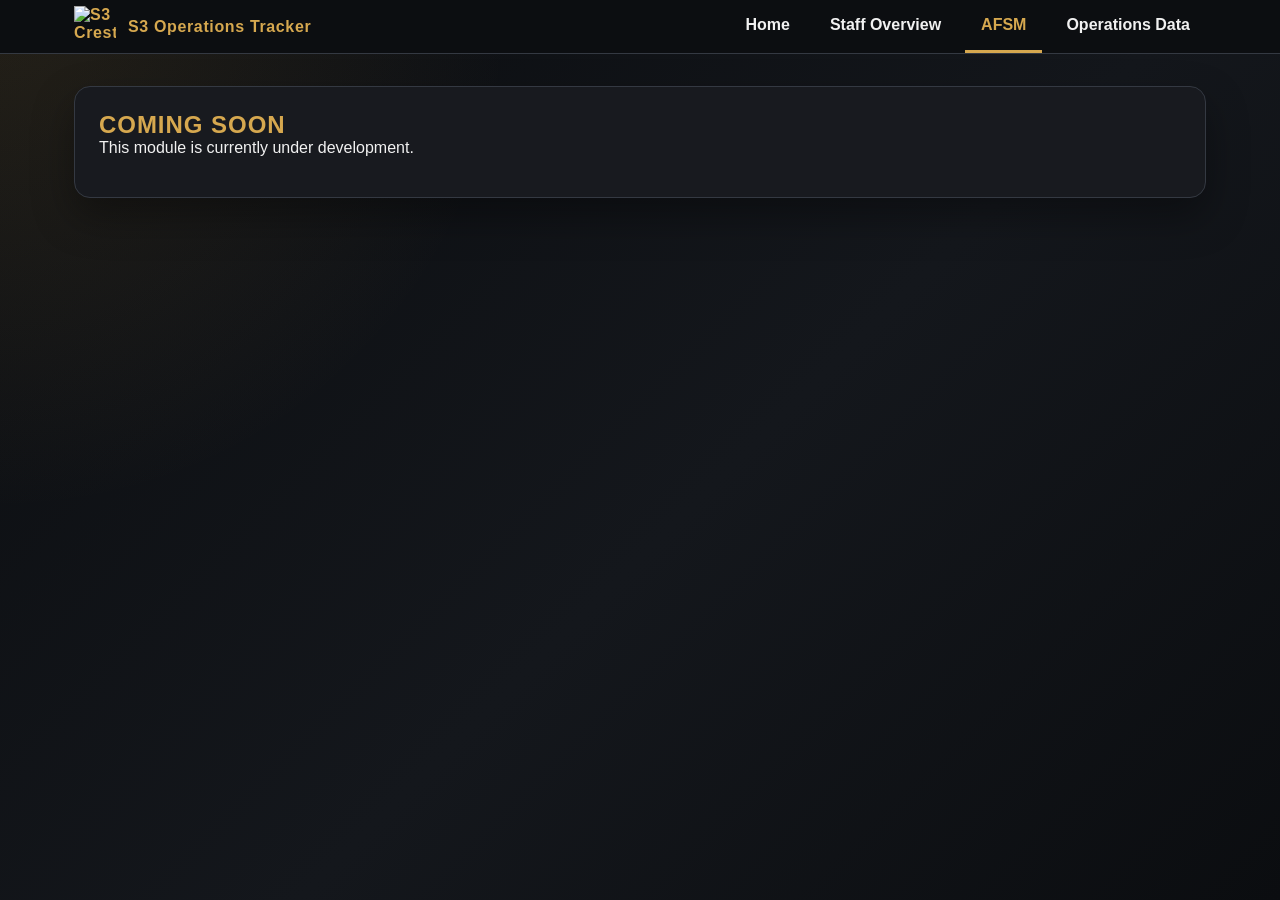
==== afsm.html @ 69e33ba5 "Update navigation bar" ====
<!DOCTYPE html>
<html lang="en">
<head>
    <meta charset="UTF-8">
    <title>Coming Soon</title>
    <link rel="stylesheet" href="./resources/style.css">
</head>

<body>
<nav class="main-nav">
    <div class="nav-container">

        <div class="nav-brand">
            <img
                    src="https://wiki.7cav.us/images/0/04/S3Crest.png?20200702032251"
                    alt="S3 Crest"
                    class="nav-logo"
            >

            <span>S3 Operations Tracker</span>
        </div>

        <ul class="nav-links">
            <li>
                <a href="./index.html" class="nav-link">
                    Home
                </a>
            </li>

            <li>
                <a href="./hq.html" class="nav-link">
                    Staff Overview
                </a>
            </li>

            <li>
                <a href="./afsm.html" class="nav-link  active">
                    AFSM
                </a>
            </li>

            <li>
                <a href="./odi.html" class="nav-link">
                    Operations Data
                </a>
            </li>
        </ul>

    </div>
</nav>
<!-- Same navigation bar here -->

<main class="dashboard">
    <section class="overview-panel">
        <h1>Coming Soon</h1>

        <p>
            This module is currently under development.
        </p>
    </section>
</main>

</body>
</html>
---- resources/style.css ----
:root {
    --bg-main: #0f1114;
    --bg-panel: #181b20;
    --bg-panel-light: #22262d;
    --bg-input: #101216;

    --text-main: #f1f1f1;
    --text-muted: #a8adb5;
    --text-soft: #d6d6d6;

    --cav-gold: #d6a84f;
    --cav-gold-dark: #9b742f;
    --cav-border: #343942;

    --success: #5f9f5f;
    --warning: #c9a646;
    --danger: #b85c5c;
    --info: #6f8fbf;

    --radius-sm: 6px;
    --radius-md: 10px;
    --radius-lg: 16px;

    --shadow-main: 0 18px 40px rgba(0, 0, 0, 0.35);
    --font-main: Arial, Helvetica, sans-serif;
}

* {
    box-sizing: border-box;
}

body {
    margin: 0;
    min-height: 100vh;
    font-family: var(--font-main);
    background:
            radial-gradient(circle at top left, rgba(214, 168, 79, 0.12), transparent 32rem),
            linear-gradient(135deg, #0b0d10 0%, #14171c 55%, #0b0d10 100%);
    color: var(--text-main);
}

.site-header {
    border-bottom: 1px solid var(--cav-border);
    background:
            url("../images/S3Crest.png");
    background-repeat: no-repeat;
    background-position: right 3rem center;
    background-size: 80px;
}

.header-content {
    max-width: 1180px;
    margin: 0 auto;
    padding: 2.5rem 1.5rem;
    display: flex;
    align-items: center;
    justify-content: space-between;
    gap: 2rem;
}

h1,
h2,
h3,
p {
    margin-top: 0;
}

h1 {
    margin-bottom: 0;
    color: var(--cav-gold);
    letter-spacing: 0.04em;
    text-transform: uppercase;
}

h2 {
    color: var(--text-main);
}

h3 {
    color: var(--cav-gold);
}

.header-subtitle {
    max-width: 360px;
    margin-bottom: 0;
    color: var(--text-muted);
    text-align: right;
}

.eyebrow {
    margin-bottom: 0.35rem;
    font-size: 0.75rem;
    font-weight: 700;
    color: var(--cav-gold);
    text-transform: uppercase;
    letter-spacing: 0.14em;
}

.dashboard {
    max-width: 1180px;
    margin: 0 auto;
    padding: 2rem 1.5rem 4rem;
}

.search-panel,
.overview-panel,
.modal-content {
    background: rgba(24, 27, 32, 0.96);
    border: 1px solid var(--cav-border);
    border-radius: var(--radius-lg);
    box-shadow: var(--shadow-main);
}

.search-panel {
    padding: 1.5rem;
    margin-bottom: 1.5rem;
}

.search-panel p {
    color: var(--text-muted);
}

.search-form label,
.form-group label {
    display: block;
    margin-bottom: 0.4rem;
    color: var(--text-soft);
    font-weight: 700;
}

.search-row {
    display: flex;
    gap: 0.75rem;
}

input,
select,
textarea {
    width: 100%;
    padding: 0.8rem 0.9rem;
    color: var(--text-main);
    background: var(--bg-input);
    border: 1px solid var(--cav-border);
    border-radius: var(--radius-sm);
    font: inherit;
}

textarea {
    resize: vertical;
}

input:focus,
select:focus,
textarea:focus {
    outline: none;
    border-color: var(--cav-gold);
    box-shadow: 0 0 0 3px rgba(214, 168, 79, 0.16);
}

button {
    cursor: pointer;
    border: none;
    border-radius: var(--radius-sm);
    font: inherit;
    font-weight: 700;
}

.search-row button,
.primary-button,
.secondary-button {
    padding: 0.8rem 1rem;
    color: #111;
    background: linear-gradient(180deg, var(--cav-gold), var(--cav-gold-dark));
    white-space: nowrap;
}

.search-row button:hover,
.primary-button:hover,
.secondary-button:hover {
    filter: brightness(1.08);
}

.secondary-button {
    color: #111;
}

.icon-button {
    width: 2.2rem;
    height: 2.2rem;
    color: var(--text-main);
    background: var(--bg-panel-light);
    border: 1px solid var(--cav-border);
}

.overview-panel {
    padding: 1.5rem;
}

.overview-header {
    display: flex;
    align-items: center;
    justify-content: space-between;
    gap: 1.5rem;
    margin-bottom: 1.25rem;
}

.staff-details {
    display: grid;
    grid-template-columns: repeat(4, 1fr);
    gap: 0.9rem;
    margin-bottom: 1.25rem;
}

.detail-card,
.current-status-card {
    background: var(--bg-panel-light);
    border: 1px solid var(--cav-border);
    border-radius: var(--radius-md);
}

.detail-card {
    padding: 1rem;
}

.detail-card span {
    display: block;
    margin-bottom: 0.35rem;
    color: var(--text-muted);
    font-size: 0.8rem;
    text-transform: uppercase;
}

.detail-card strong {
    color: var(--text-main);
}

.current-status-card {
    padding: 1.25rem;
    display: flex;
    justify-content: space-between;
    align-items: center;
    gap: 2rem;
    margin-bottom: 1.5rem;
}

.status-pill {
    display: inline-block;
    padding: 0.45rem 0.75rem;
    border-radius: 999px;
    color: #111;
    background: var(--warning);
    font-weight: 800;
    text-transform: uppercase;
    letter-spacing: 0.06em;
}

.status-accounted {
    background: var(--success);
}

.status-excused {
    background: var(--info);
}

.status-pending {
    background: var(--warning);
}

.status-unexcused {
    background: var(--danger);
    color: #fff;
}

.history-section h3 {
    margin-bottom: 0.75rem;
}

.table-wrapper {
    overflow-x: auto;
    border: 1px solid var(--cav-border);
    border-radius: var(--radius-md);
}

table {
    width: 100%;
    border-collapse: collapse;
    background: var(--bg-panel);
}

th,
td {
    padding: 0.85rem;
    text-align: left;
    border-bottom: 1px solid var(--cav-border);
}

th {
    color: var(--cav-gold);
    background: #111317;
    text-transform: uppercase;
    font-size: 0.8rem;
    letter-spacing: 0.06em;
}

td {
    color: var(--text-soft);
}

tr:last-child td {
    border-bottom: none;
}

.search-results {
    margin-top: 1rem;
    padding: 1rem;
    background: var(--bg-panel-light);
    border: 1px solid var(--cav-border);
    border-radius: var(--radius-md);
}

.modal {
    position: fixed;
    inset: 0;
    padding: 1.5rem;
    background: rgba(0, 0, 0, 0.72);
    display: flex;
    align-items: center;
    justify-content: center;
    z-index: 100;
}

.modal-content {
    width: min(620px, 100%);
    padding: 1.5rem;
}

.modal-header {
    display: flex;
    align-items: center;
    justify-content: space-between;
    margin-bottom: 1.25rem;
}

.report-form {
    display: grid;
    gap: 1rem;
}

.form-row {
    display: grid;
    grid-template-columns: 1fr 1fr;
    gap: 1rem;
}

.hidden {
    display: none !important;
}

.submit-status {
    margin: 0;
    color: var(--cav-gold);
    font-weight: 700;
}

.primary-button:disabled {
    opacity: 0.5;
    cursor: not-allowed;
}

.six-month-section {
    margin-bottom: 1.5rem;
}

.six-month-section h3 {
    margin-bottom: 0.75rem;
}

.month-status-grid {
    display: grid;
    grid-template-columns: repeat(6, 1fr);
    gap: 0.75rem;
}

.month-status-card {
    padding: 1rem;
    border-radius: var(--radius-md);
    border: 1px solid var(--cav-border);
    text-align: center;
    background: var(--bg-panel-light);
}

.month-status-card span,
.month-status-card small {
    display: block;
}

.month-status-card span {
    color: var(--text-main);
    font-weight: 700;
    text-transform: uppercase;
}

.month-status-card strong {
    display: block;
    margin: 0.4rem 0;
    font-size: 0.85rem;
    text-transform: uppercase;
    letter-spacing: 0.04em;
}

.month-status-card small {
    color: rgba(255, 255, 255, 0.75);
}

.month-status-accounted {
    background: rgba(95, 159, 95, 0.25);
    border-color: var(--success);
}

.month-status-accounted strong {
    color: var(--success);
}

.month-status-excused {
    background: rgba(201, 166, 70, 0.25);
    border-color: var(--warning);
}

.month-status-excused strong {
    color: var(--warning);
}

.month-status-pending {
    background: rgba(120, 125, 135, 0.25);
    border-color: #777d87;
}

.month-status-pending strong {
    color: #b6bac2;
}

.month-status-unexcused {
    background: rgba(184, 92, 92, 0.25);
    border-color: var(--danger);
}

.month-status-unexcused strong {
    color: var(--danger);
}

@media (max-width: 900px) {
    .month-status-grid {
        grid-template-columns: repeat(3, 1fr);
    }
}

@media (max-width: 520px) {
    .month-status-grid {
        grid-template-columns: 1fr;
    }
}

.current-reporting-month {
    box-shadow: 0 0 0 2px var(--cav-gold);
}

button:disabled,
input:disabled {
    opacity: 0.55;
    cursor: not-allowed;
}

@media (max-width: 800px) {
    .site-header {
        background-position: right 1rem top 1rem;
        background-size: 90px;
    }

    .header-content,
    .overview-header,
    .current-status-card,
    .search-row {
        flex-direction: column;
        align-items: stretch;
    }

    .header-subtitle {
        text-align: left;
    }

    .staff-details {
        grid-template-columns: 1fr;
    }

    .form-row {
        grid-template-columns: 1fr;
    }
}

.hq-summary-grid {
    display: grid;
    grid-template-columns: repeat(5, 1fr);
    gap: 0.9rem;
    margin-bottom: 1.5rem;
}

.hq-filter {
    max-width: 220px;
}

.page-link {
    display: inline-block;
    text-decoration: none;
    text-align: center;
}

@media (max-width: 1000px) {
    .hq-summary-grid {
        grid-template-columns: repeat(2, 1fr);
    }
}

@media (max-width: 520px) {
    .hq-summary-grid {
        grid-template-columns: 1fr;
    }

    .hq-filter {
        max-width: 100%;
    }
}

.main-nav {
    background: #0c0e11;
    border-bottom: 1px solid var(--cav-border);
    position: sticky;
    top: 0;
    z-index: 1000;
}

.nav-container {
    max-width: 1180px;
    margin: 0 auto;
    padding: 0 1.5rem;

    display: flex;
    justify-content: space-between;
    align-items: center;
}

.nav-brand {
    display: flex;
    align-items: center;
    gap: 0.75rem;

    color: var(--cav-gold);
    font-weight: 700;
    letter-spacing: 0.04em;
}

.nav-logo {
    width: 42px;
    height: 42px;
    object-fit: contain;
}

.nav-links {
    list-style: none;

    display: flex;
    gap: 0.5rem;

    margin: 0;
    padding: 0;
}

.nav-link {
    display: block;

    padding: 1rem 1rem;

    color: var(--text-main);
    text-decoration: none;
    font-weight: 600;

    border-bottom: 3px solid transparent;

    transition: all 0.2s ease;
}

.nav-link:hover {
    color: var(--cav-gold);
    border-bottom-color: rgba(214, 168, 79, 0.5);
}

.nav-link.active {
    color: var(--cav-gold);
    border-bottom-color: var(--cav-gold);
}
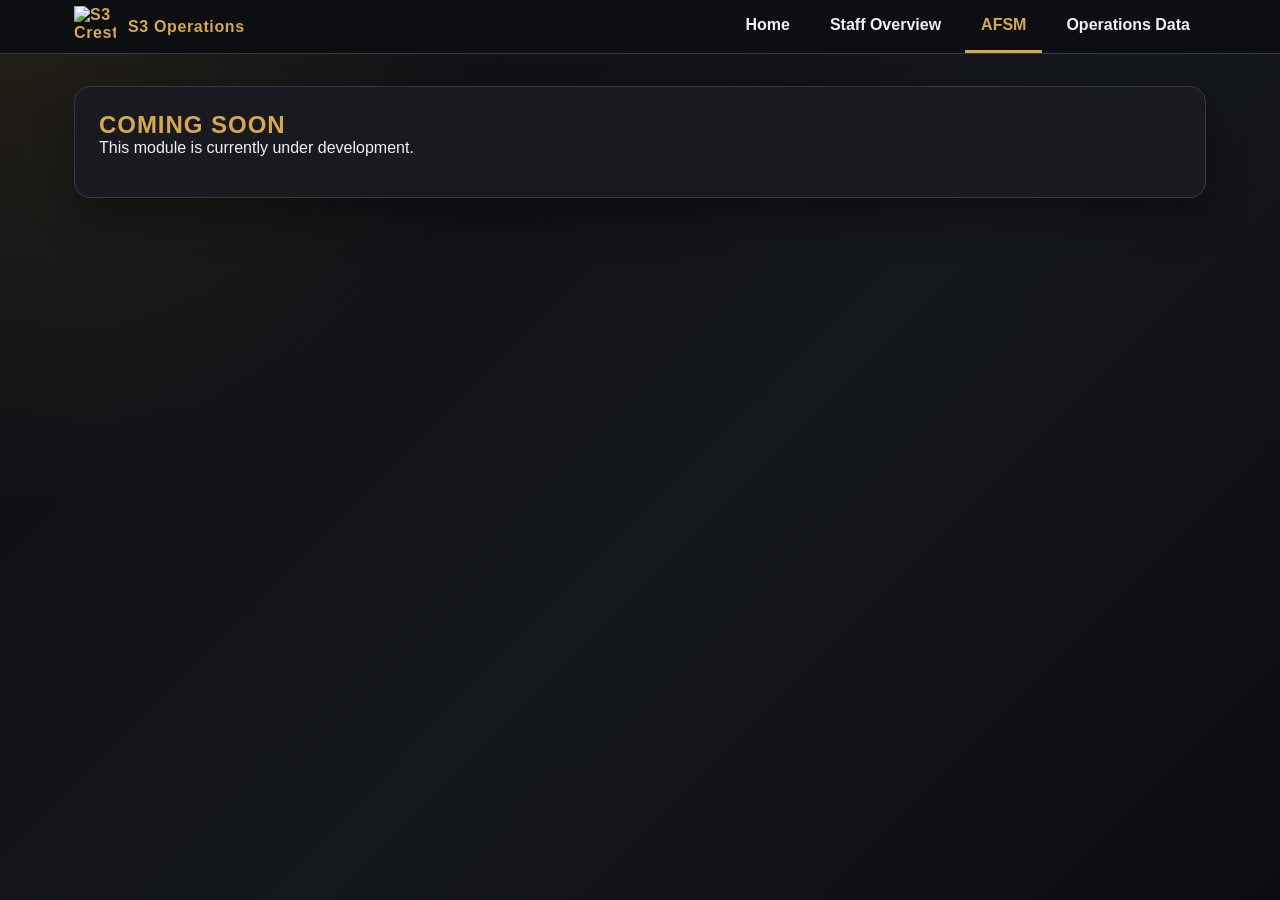
==== commit 13351717: "Included Accountability Legend" ====
--- a/afsm.html
+++ b/afsm.html
@@ -17,7 +17,7 @@
                     class="nav-logo"
             >
 
-            <span>S3 Operations Tracker</span>
+            <span>S3 Operations</span>
         </div>
 
         <ul class="nav-links">
--- a/resources/style.css
+++ b/resources/style.css
@@ -41,8 +41,6 @@
 
 .site-header {
     border-bottom: 1px solid var(--cav-border);
-    background:
-            url("../images/S3Crest.png");
     background-repeat: no-repeat;
     background-position: right 3rem center;
     background-size: 80px;
@@ -596,4 +594,143 @@
 .nav-link.active {
     color: var(--cav-gold);
     border-bottom-color: var(--cav-gold);
+}
+
+.matrix-note {
+    color: var(--text-muted);
+    margin-bottom: 0;
+}
+
+.matrix-wrapper {
+    max-height: 70vh;
+    overflow: auto;
+}
+
+.accountability-matrix {
+    min-width: 850px;
+}
+
+.accountability-matrix th,
+.accountability-matrix td {
+    text-align: center;
+    vertical-align: middle;
+}
+
+.accountability-matrix th small {
+    display: block;
+    color: var(--text-muted);
+    font-size: 0.7rem;
+}
+
+.sticky-staff-column {
+    position: sticky;
+    left: 0;
+    z-index: 3;
+    min-width: 260px;
+    text-align: left !important;
+    background: #111317;
+}
+
+td.sticky-staff-column {
+    background: var(--bg-panel);
+}
+
+.staff-name-button {
+    display: block;
+    padding: 0;
+    margin-bottom: 0.2rem;
+    color: var(--cav-gold);
+    background: none;
+    border: none;
+    font-weight: 800;
+    text-align: left;
+}
+
+.staff-name-button:hover {
+    text-decoration: underline;
+}
+
+.sticky-staff-column small {
+    display: block;
+    color: var(--text-muted);
+    font-size: 0.75rem;
+}
+
+.matrix-status-cell {
+    width: 90px;
+}
+
+.matrix-status-dot {
+    display: inline-flex;
+    align-items: center;
+    justify-content: center;
+
+    width: 34px;
+    height: 34px;
+
+    border-radius: 50%;
+    font-weight: 900;
+    font-size: 0.85rem;
+}
+
+.matrix-accounted {
+    background: var(--success);
+    color: #111;
+}
+
+.matrix-excused {
+    background: var(--warning);
+    color: #111;
+}
+
+.matrix-pending {
+    background: #777d87;
+    color: #111;
+}
+
+.matrix-unexcused {
+    background: var(--danger);
+    color: #fff;
+}
+
+.staff-detail-modal-content {
+    width: min(1000px, 100%);
+    max-height: 90vh;
+    overflow-y: auto;
+}
+
+.hq-controls {
+    display: flex;
+    flex-direction: column;
+    gap: 0.35rem;
+    min-width: 220px;
+}
+
+.hq-controls label {
+    color: var(--text-muted);
+    font-size: 0.8rem;
+    font-weight: 700;
+    text-transform: uppercase;
+}
+
+.accountability-legend {
+    display: flex;
+    flex-wrap: wrap;
+    gap: 1rem;
+    margin-bottom: 1rem;
+    padding: 0.75rem 1rem;
+
+    background: var(--bg-panel-light);
+    border: 1px solid var(--cav-border);
+    border-radius: var(--radius-md);
+}
+
+.legend-item {
+    display: flex;
+    align-items: center;
+    gap: 0.5rem;
+
+    color: var(--text-main);
+    font-size: 0.9rem;
+    font-weight: 600;
 }
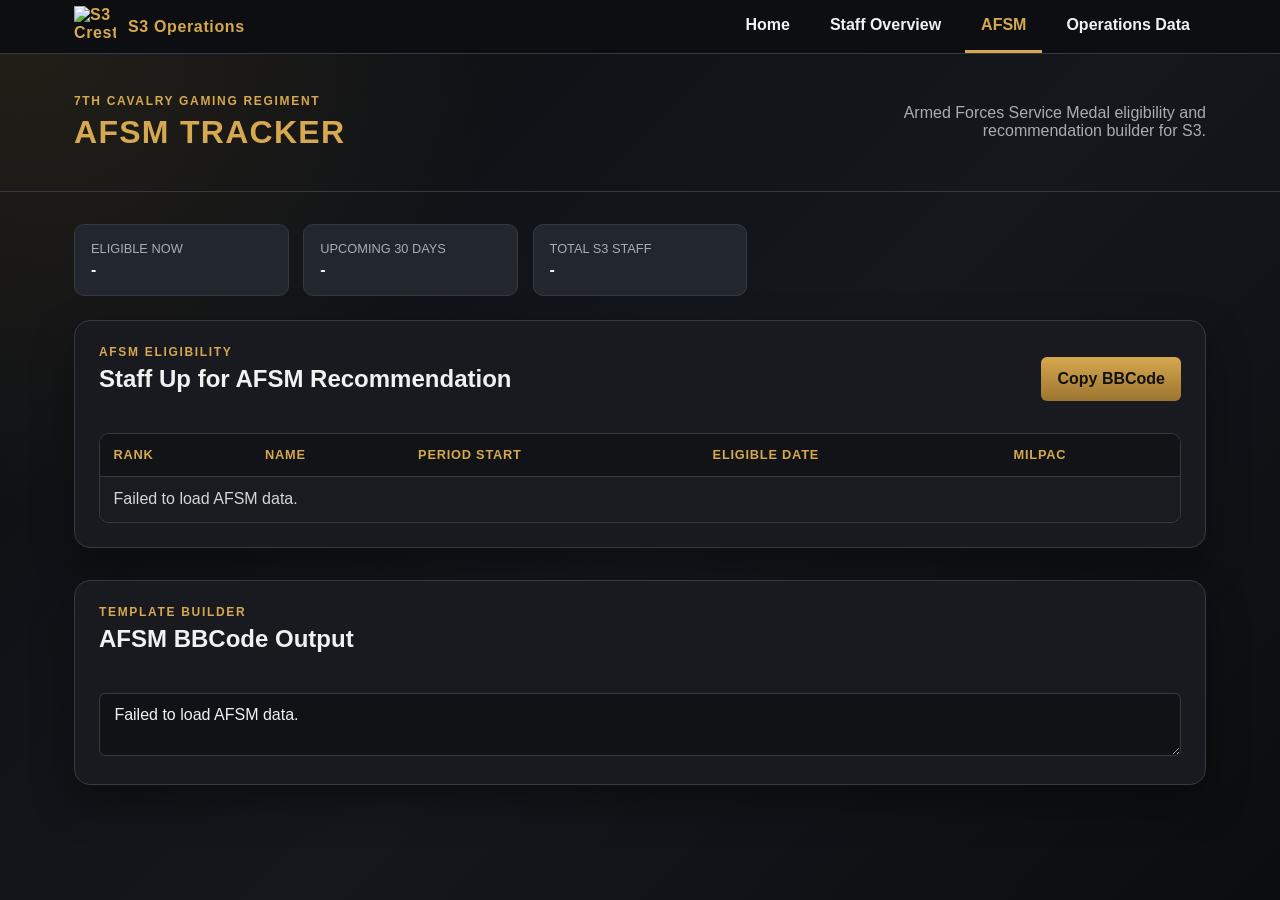
==== commit 526ab8f2: "implement AFSM Module" ====
--- a/afsm.html
+++ b/afsm.html
@@ -1,64 +1,117 @@
 <!DOCTYPE html>
 <html lang="en">
 <head>
-    <meta charset="UTF-8">
-    <title>Coming Soon</title>
-    <link rel="stylesheet" href="./resources/style.css">
+    <meta charset="UTF-8" />
+    <meta name="viewport" content="width=device-width, initial-scale=1.0" />
+
+    <title>AFSM Tracker</title>
+
+    <link rel="stylesheet" href="./resources/style.css?v=1.0.5" />
 </head>
 
 <body>
 <nav class="main-nav">
     <div class="nav-container">
-
         <div class="nav-brand">
             <img
                     src="https://wiki.7cav.us/images/0/04/S3Crest.png?20200702032251"
                     alt="S3 Crest"
                     class="nav-logo"
-            >
-
+            />
             <span>S3 Operations</span>
         </div>
 
         <ul class="nav-links">
-            <li>
-                <a href="./index.html" class="nav-link">
-                    Home
-                </a>
-            </li>
-
-            <li>
-                <a href="./hq.html" class="nav-link">
-                    Staff Overview
-                </a>
-            </li>
-
-            <li>
-                <a href="./afsm.html" class="nav-link  active">
-                    AFSM
-                </a>
-            </li>
-
-            <li>
-                <a href="./odi.html" class="nav-link">
-                    Operations Data
-                </a>
-            </li>
+            <li><a href="./index.html" class="nav-link">Home</a></li>
+            <li><a href="./hq.html" class="nav-link">Staff Overview</a></li>
+            <li><a href="./afsm.html" class="nav-link active">AFSM</a></li>
+            <li><a href="./odi.html" class="nav-link">Operations Data</a></li>
         </ul>
-
     </div>
 </nav>
-<!-- Same navigation bar here -->
+
+<header class="site-header">
+    <div class="header-content">
+        <div>
+            <p class="eyebrow">7th Cavalry Gaming Regiment</p>
+            <h1>AFSM Tracker</h1>
+        </div>
+
+        <p class="header-subtitle">
+            Armed Forces Service Medal eligibility and recommendation builder for S3.
+        </p>
+    </div>
+</header>
 
 <main class="dashboard">
+    <section class="hq-summary-grid afsm-summary-grid">
+        <div class="detail-card">
+            <span>Eligible Now</span>
+            <strong id="eligibleNowCount">-</strong>
+        </div>
+
+        <div class="detail-card">
+            <span>Upcoming 30 Days</span>
+            <strong id="upcomingCount">-</strong>
+        </div>
+
+        <div class="detail-card">
+            <span>Total S3 Staff</span>
+            <strong id="totalAfsmStaffCount">-</strong>
+        </div>
+    </section>
+
     <section class="overview-panel">
-        <h1>Coming Soon</h1>
+        <div class="overview-header">
+            <div>
+                <p class="eyebrow">AFSM Eligibility</p>
+                <h2>Staff Up for AFSM Recommendation</h2>
+            </div>
 
-        <p>
-            This module is currently under development.
-        </p>
+            <button id="copyAfsmBbcodeBtn" class="primary-button" type="button">
+                Copy BBCode
+            </button>
+        </div>
+
+        <div class="table-wrapper">
+            <table>
+                <thead>
+                <tr>
+                    <th>Rank</th>
+                    <th>Name</th>
+                    <th>Period Start</th>
+                    <th>Eligible Date</th>
+                    <th>Milpac</th>
+                </tr>
+                </thead>
+
+                <tbody id="afsmEligibleBody">
+                <tr>
+                    <td colspan="5">Loading AFSM eligibility data...</td>
+                </tr>
+                </tbody>
+            </table>
+        </div>
+    </section>
+
+    <section class="overview-panel">
+        <div class="overview-header">
+            <div>
+                <p class="eyebrow">Template Builder</p>
+                <h2>AFSM BBCode Output</h2>
+            </div>
+        </div>
+
+        <textarea
+                id="afsmBbcodeOutput"
+                class="afsm-bbcode-output"
+                readonly
+                placeholder="Eligible AFSM recommendation BBCode will appear here..."
+        ></textarea>
     </section>
 </main>
 
+<script src="./resources/api.js?v=1.0.5"></script>
+<script src="./resources/afsm.js?v=1.0.5"></script>
 </body>
 </html>
--- a/resources/style.css
+++ b/resources/style.css
@@ -165,21 +165,34 @@
 
 .search-row button,
 .primary-button,
-.secondary-button {
+.secondary-button,
+.hq-action-button,
+.odi-report-button {
     padding: 0.8rem 1rem;
     color: #111;
     background: linear-gradient(180deg, var(--cav-gold), var(--cav-gold-dark));
     white-space: nowrap;
+    border: none;
+    border-radius: var(--radius-sm);
+    font-weight: 700;
+    cursor: pointer;
 }
 
 .search-row button:hover,
 .primary-button:hover,
-.secondary-button:hover {
+.secondary-button:hover,
+.hq-action-button:hover,
+.odi-report-button:hover {
     filter: brightness(1.08);
 }
 
 .secondary-button {
     color: #111;
+}
+
+.hq-action-button,
+.odi-report-button {
+    align-self: flex-end;
 }
 
 .icon-button {
@@ -446,18 +459,6 @@
     color: var(--danger);
 }
 
-@media (max-width: 900px) {
-    .month-status-grid {
-        grid-template-columns: repeat(3, 1fr);
-    }
-}
-
-@media (max-width: 520px) {
-    .month-status-grid {
-        grid-template-columns: 1fr;
-    }
-}
-
 .current-reporting-month {
     box-shadow: 0 0 0 2px var(--cav-gold);
 }
@@ -466,33 +467,6 @@
 input:disabled {
     opacity: 0.55;
     cursor: not-allowed;
-}
-
-@media (max-width: 800px) {
-    .site-header {
-        background-position: right 1rem top 1rem;
-        background-size: 90px;
-    }
-
-    .header-content,
-    .overview-header,
-    .current-status-card,
-    .search-row {
-        flex-direction: column;
-        align-items: stretch;
-    }
-
-    .header-subtitle {
-        text-align: left;
-    }
-
-    .staff-details {
-        grid-template-columns: 1fr;
-    }
-
-    .form-row {
-        grid-template-columns: 1fr;
-    }
 }
 
 .hq-summary-grid {
@@ -510,22 +484,6 @@
     display: inline-block;
     text-decoration: none;
     text-align: center;
-}
-
-@media (max-width: 1000px) {
-    .hq-summary-grid {
-        grid-template-columns: repeat(2, 1fr);
-    }
-}
-
-@media (max-width: 520px) {
-    .hq-summary-grid {
-        grid-template-columns: 1fr;
-    }
-
-    .hq-filter {
-        max-width: 100%;
-    }
 }
 
 .main-nav {
@@ -564,25 +522,19 @@
 
 .nav-links {
     list-style: none;
-
     display: flex;
     gap: 0.5rem;
-
     margin: 0;
     padding: 0;
 }
 
 .nav-link {
     display: block;
-
     padding: 1rem 1rem;
-
     color: var(--text-main);
     text-decoration: none;
     font-weight: 600;
-
     border-bottom: 3px solid transparent;
-
     transition: all 0.2s ease;
 }
 
@@ -664,10 +616,8 @@
     display: inline-flex;
     align-items: center;
     justify-content: center;
-
     width: 34px;
     height: 34px;
-
     border-radius: 50%;
     font-weight: 900;
     font-size: 0.85rem;
@@ -713,6 +663,15 @@
     text-transform: uppercase;
 }
 
+.hq-header-actions,
+.odi-overview-toolbar,
+.odi-controls {
+    display: flex;
+    align-items: flex-end;
+    gap: 1rem;
+    flex-wrap: wrap;
+}
+
 .accountability-legend {
     display: flex;
     flex-wrap: wrap;
@@ -733,4 +692,228 @@
     color: var(--text-main);
     font-size: 0.9rem;
     font-weight: 600;
+}
+
+.odi-overview-table {
+    min-width: 1100px;
+}
+
+.odi-overview-table th,
+.odi-overview-table td {
+    white-space: nowrap;
+    text-align: center;
+}
+
+.odi-overview-header-row td,
+.odi-overview-header-row th {
+    color: var(--cav-gold);
+    background: #111317;
+    font-weight: 800;
+    text-transform: uppercase;
+}
+
+.odi-overview-summary-row td,
+.odi-overview-summary-row th {
+    background: rgba(214, 168, 79, 0.12);
+    font-weight: 800;
+}
+
+.odi-generated-overview {
+    margin-top: 1.5rem;
+}
+
+.overview-panel + .overview-panel {
+    margin-top: 2rem;
+}
+
+.odi-empty-state {
+    padding: 1.5rem;
+    background: var(--bg-panel-light);
+    border: 1px dashed var(--cav-border);
+    border-radius: var(--radius-md);
+    color: var(--text-muted);
+}
+
+.odi-empty-state h3 {
+    margin-bottom: 0.4rem;
+    color: var(--cav-gold);
+}
+
+.odi-readable-table {
+    border: 1px solid var(--cav-border);
+    border-radius: var(--radius-md);
+    overflow: hidden;
+}
+
+.odi-readable-table th {
+    background: #111317;
+    color: var(--cav-gold);
+    text-align: center;
+}
+
+.odi-readable-table td {
+    text-align: center;
+    font-weight: 600;
+}
+
+.odi-readable-table tbody tr:nth-child(even) {
+    background: rgba(255, 255, 255, 0.035);
+}
+
+.odi-readable-table tbody tr:hover {
+    background: rgba(214, 168, 79, 0.1);
+}
+
+.odi-readable-table td:first-child,
+.odi-readable-table th:first-child {
+    text-align: left;
+}
+
+.odi-summary-highlight-row {
+    background: rgba(214, 168, 79, 0.12);
+}
+
+.odi-overview-clickable-row {
+    cursor: pointer;
+}
+
+.odi-overview-clickable-row:hover {
+    background: rgba(214, 168, 79, 0.14);
+}
+
+.odi-breakdown-row td {
+    background: rgba(0, 0, 0, 0.18);
+    padding: 1rem;
+}
+
+.odi-breakdown-table {
+    width: 100%;
+    border-collapse: collapse;
+    background: var(--bg-panel-light);
+    border: 1px solid var(--cav-border);
+    border-radius: var(--radius-md);
+    overflow: hidden;
+}
+
+.odi-breakdown-table th {
+    color: var(--cav-gold);
+    background: #111317;
+}
+
+.odi-breakdown-table td,
+.odi-breakdown-table th {
+    padding: 0.7rem;
+    text-align: center;
+    border-bottom: 1px solid var(--cav-border);
+}
+
+.odi-top-bar {
+    display: flex;
+    justify-content: space-between;
+    align-items: center;
+    gap: 1.5rem;
+    margin-bottom: 2rem;
+}
+
+.odi-top-bar .hq-summary-grid {
+    flex: 1;
+}
+
+.odi-report-button:active,
+.hq-action-button:active {
+    transform: translateY(0);
+}
+
+@media (max-width: 1000px) {
+    .hq-summary-grid {
+        grid-template-columns: repeat(2, 1fr);
+    }
+}
+
+@media (max-width: 900px) {
+    .month-status-grid {
+        grid-template-columns: repeat(3, 1fr);
+    }
+}
+
+@media (max-width: 800px) {
+    .site-header {
+        background-position: right 1rem top 1rem;
+        background-size: 90px;
+    }
+
+    .header-content,
+    .overview-header,
+    .current-status-card,
+    .search-row {
+        flex-direction: column;
+        align-items: stretch;
+    }
+
+    .header-subtitle {
+        text-align: left;
+    }
+
+    .staff-details {
+        grid-template-columns: 1fr;
+    }
+
+    .form-row {
+        grid-template-columns: 1fr;
+    }
+
+    .hq-action-button,
+    .odi-report-button {
+        width: 100%;
+    }
+}
+
+@media (max-width: 700px) {
+    .odi-controls {
+        width: 100%;
+    }
+}
+
+@media (max-width: 520px) {
+    .hq-summary-grid,
+    .month-status-grid {
+        grid-template-columns: 1fr;
+    }
+
+    .hq-filter {
+        max-width: 100%;
+    }
+}
+
+.afsm-link {
+    display: inline-flex;
+    align-items: center;
+    justify-content: center;
+
+    padding: 0.45rem 0.8rem;
+
+    background: linear-gradient(
+            180deg,
+            var(--cav-gold),
+            var(--cav-gold-dark)
+    );
+
+    color: #111;
+    text-decoration: none;
+    font-weight: 700;
+    font-size: 0.85rem;
+
+    border-radius: var(--radius-sm);
+
+    transition: all 0.2s ease;
+}
+
+.afsm-link:hover {
+    filter: brightness(1.08);
+    transform: translateY(-1px);
+    text-decoration: none;
+}
+
+.afsm-link:active {
+    transform: translateY(0);
 }
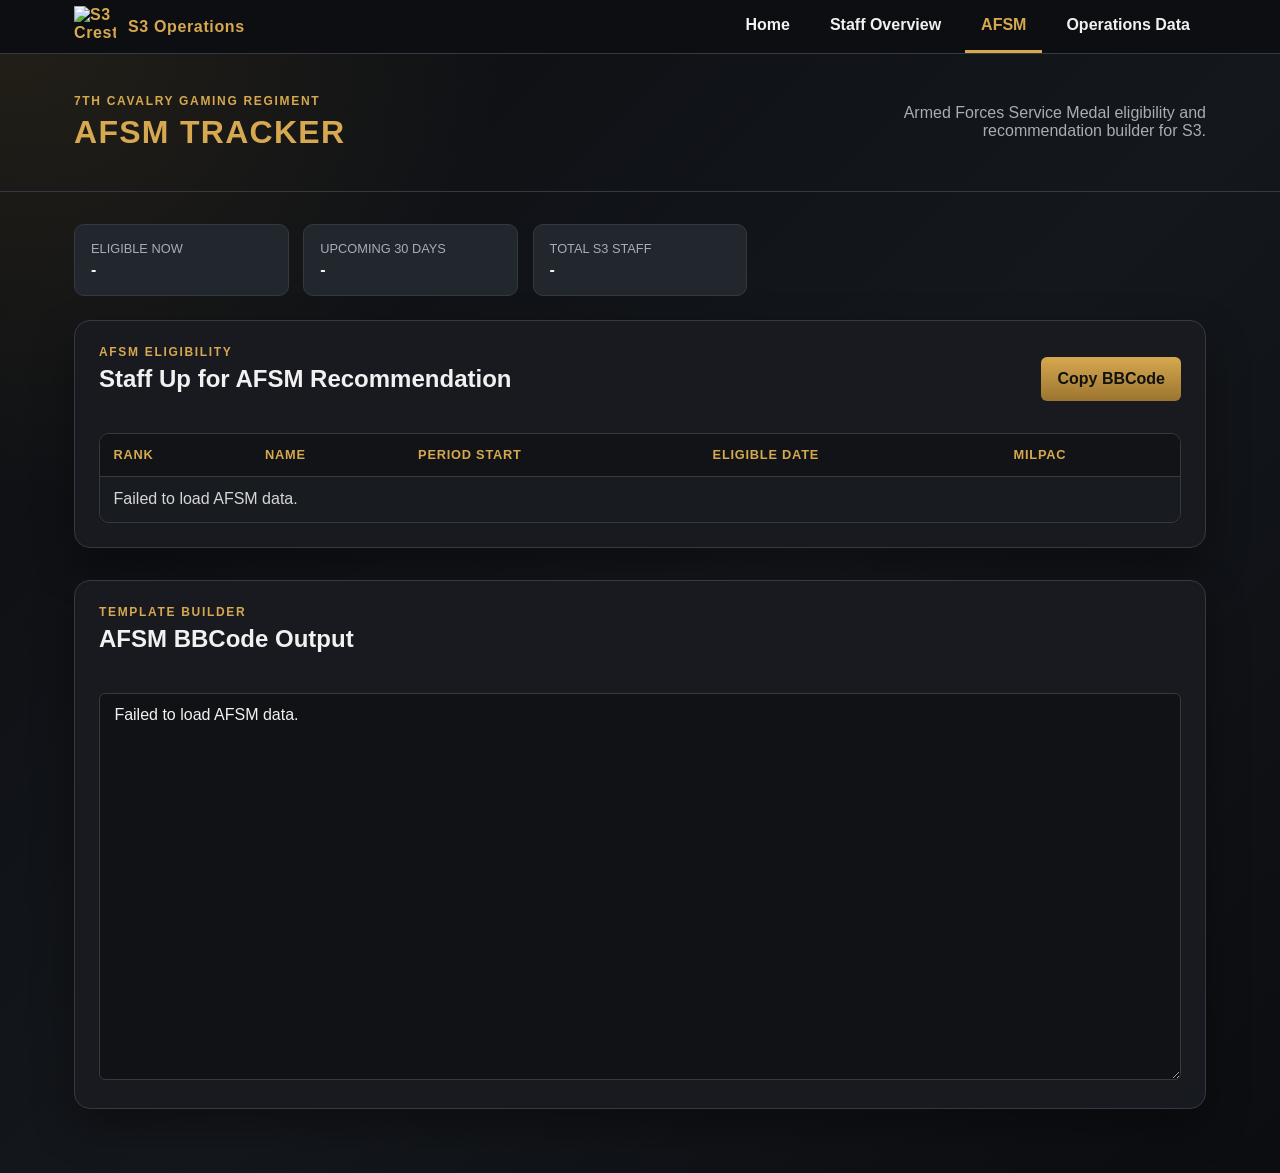
==== commit 5733c281: "Update modal and afsm.html" ====
--- a/afsm.html
+++ b/afsm.html
@@ -107,6 +107,8 @@
                 class="afsm-bbcode-output"
                 readonly
                 placeholder="Eligible AFSM recommendation BBCode will appear here..."
+                cols="30"
+                rows="20"
         ></textarea>
     </section>
 </main>
